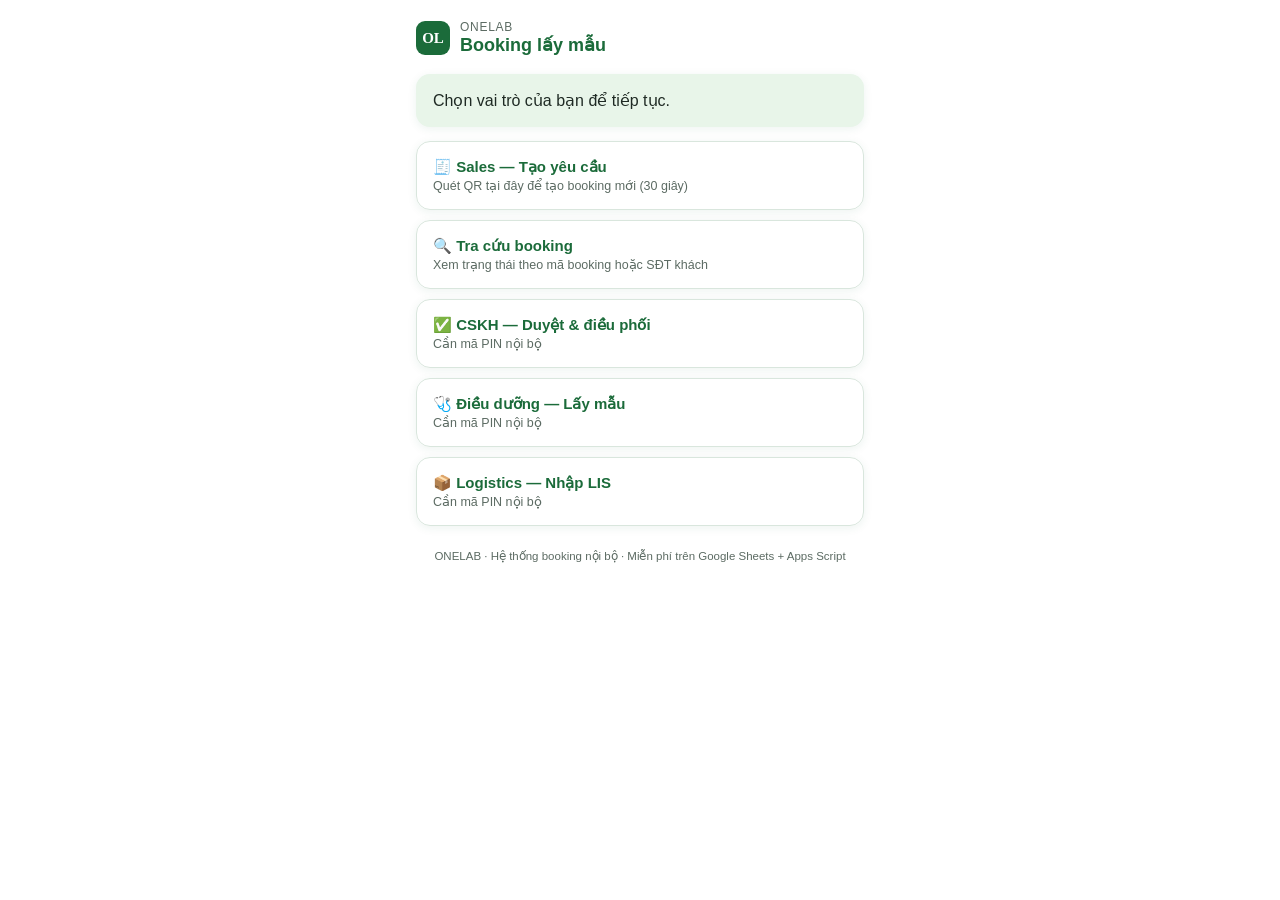
==== index.html @ 2a680d77 "Add files via upload" ====
<!DOCTYPE html>
<html lang="vi">
<head>
<meta charset="UTF-8">
<meta name="viewport" content="width=device-width, initial-scale=1, maximum-scale=1">
<title>ONELAB — Hệ thống booking lấy mẫu</title>
<link rel="stylesheet" href="style.css">
</head>
<body>
<div class="wrap">
  <div class="topbar">
    <div class="logo-dot">OL</div>
    <div>
      <div class="brandname">ONELAB</div>
      <div class="pagetitle">Booking lấy mẫu</div>
    </div>
  </div>

  <div class="card mint">Chọn vai trò của bạn để tiếp tục.</div>

  <div class="role-grid">
    <a class="role-card" href="sales.html">
      <div class="rtitle">🧾 Sales — Tạo yêu cầu</div>
      <div class="rdesc">Quét QR tại đây để tạo booking mới (30 giây)</div>
    </a>
    <a class="role-card" href="tra-cuu.html">
      <div class="rtitle">🔍 Tra cứu booking</div>
      <div class="rdesc">Xem trạng thái theo mã booking hoặc SĐT khách</div>
    </a>
    <a class="role-card" href="cskh.html">
      <div class="rtitle">✅ CSKH — Duyệt &amp; điều phối</div>
      <div class="rdesc">Cần mã PIN nội bộ</div>
    </a>
    <a class="role-card" href="dieu-duong.html">
      <div class="rtitle">🩺 Điều dưỡng — Lấy mẫu</div>
      <div class="rdesc">Cần mã PIN nội bộ</div>
    </a>
    <a class="role-card" href="logistics.html">
      <div class="rtitle">📦 Logistics — Nhập LIS</div>
      <div class="rdesc">Cần mã PIN nội bộ</div>
    </a>
  </div>

  <div class="footer-note">ONELAB · Hệ thống booking nội bộ · Miễn phí trên Google Sheets + Apps Script</div>
</div>
</body>
</html>
---- style.css ----
:root {
  --green-dark: #1B6B3A;
  --green-accent: #4CAF82;
  --mint: #E8F5E9;
  --hcm-blue: #1565C0;
  --hn-orange: #EF6C00;
  --text: #1F2A24;
  --muted: #5C6B63;
  --border: #D9E6DD;
  --danger: #C0392B;
  --radius: 14px;
  --shadow: 0 2px 10px rgba(27,107,58,0.08);
}

* { box-sizing: border-box; }

body {
  margin: 0;
  background: #FFFFFF;
  color: var(--text);
  font-family: Calibri, "Segoe UI", -apple-system, Roboto, Arial, sans-serif;
  -webkit-font-smoothing: antialiased;
}

h1, h2, h3 {
  font-family: Cambria, Georgia, "Times New Roman", serif;
  color: var(--green-dark);
  margin: 0 0 6px;
}

.wrap {
  max-width: 480px;
  margin: 0 auto;
  padding: 20px 16px 40px;
  min-height: 100vh;
}

.topbar {
  display: flex;
  align-items: center;
  gap: 10px;
  margin-bottom: 18px;
}
.topbar .logo-dot {
  width: 34px; height: 34px;
  border-radius: 9px;
  background: var(--green-dark);
  color: #fff;
  display: flex; align-items: center; justify-content: center;
  font-family: Cambria, serif;
  font-weight: 700;
  font-size: 15px;
  flex-shrink: 0;
}
.topbar .brandname {
  font-size: 12px;
  letter-spacing: 0.06em;
  color: var(--muted);
  text-transform: uppercase;
}
.topbar .pagetitle {
  font-size: 18px;
  font-weight: 700;
  color: var(--green-dark);
}

.card {
  background: #fff;
  border: 1px solid var(--border);
  border-radius: var(--radius);
  padding: 16px;
  box-shadow: var(--shadow);
  margin-bottom: 14px;
}
.card.mint { background: var(--mint); border-color: transparent; }

label {
  display: block;
  font-size: 13px;
  font-weight: 600;
  color: var(--text);
  margin: 14px 0 6px;
}
label.first { margin-top: 0; }

input, select, textarea {
  width: 100%;
  padding: 12px 12px;
  border-radius: 10px;
  border: 1.5px solid var(--border);
  font-size: 15px;
  font-family: inherit;
  background: #fff;
  color: var(--text);
}
input:focus, select:focus, textarea:focus {
  outline: none;
  border-color: var(--green-accent);
}

.hint { font-size: 12px; color: var(--muted); margin-top: 4px; }

.priority-row { display: flex; gap: 8px; margin-top: 8px; }
.priority-row label.chip {
  flex: 1;
  margin: 0;
  text-align: center;
  padding: 10px 6px;
  border-radius: 10px;
  border: 1.5px solid var(--border);
  font-size: 13px;
  font-weight: 600;
  color: var(--muted);
  cursor: pointer;
}
.priority-row input[type=radio] { display: none; }
.priority-row input[type=radio]:checked + span,
.priority-row label.chip.active {
  color: #fff;
}
.priority-row label.chip:has(input:checked) {
  background: var(--danger);
  border-color: var(--danger);
  color: #fff;
}

button.btn {
  width: 100%;
  padding: 14px;
  border: none;
  border-radius: 12px;
  background: var(--green-dark);
  color: #fff;
  font-size: 16px;
  font-weight: 700;
  font-family: inherit;
  cursor: pointer;
  margin-top: 18px;
}
button.btn:active { background: #154f2c; }
button.btn.secondary {
  background: #fff;
  color: var(--green-dark);
  border: 1.5px solid var(--green-dark);
}
button.btn.danger {
  background: #fff;
  color: var(--danger);
  border: 1.5px solid var(--danger);
}
button.btn:disabled { opacity: 0.5; }

.footer-note {
  text-align: center;
  font-size: 11.5px;
  color: var(--muted);
  margin-top: 22px;
  line-height: 1.5;
}

.badge {
  display: inline-block;
  padding: 4px 10px;
  border-radius: 999px;
  font-size: 12px;
  font-weight: 700;
}
.badge.st-0 { background: #FDEAE8; color: var(--danger); }
.badge.st-1, .badge.st-2 { background: #FFF3E0; color: var(--hn-orange); }
.badge.st-3, .badge.st-4, .badge.st-5 { background: #E3F2FD; color: var(--hcm-blue); }
.badge.st-6, .badge.st-7 { background: var(--mint); color: var(--green-dark); }
.badge.st-8 { background: var(--green-dark); color: #fff; }

.steps {
  display: flex;
  flex-direction: column;
  gap: 0;
  margin: 16px 0 4px;
}
.step {
  display: flex;
  gap: 12px;
  position: relative;
  padding-bottom: 18px;
}
.step:last-child { padding-bottom: 0; }
.step .dot {
  width: 22px; height: 22px;
  border-radius: 50%;
  background: var(--border);
  color: var(--muted);
  font-size: 11px;
  font-weight: 700;
  display: flex; align-items: center; justify-content: center;
  flex-shrink: 0;
  z-index: 1;
}
.step.done .dot { background: var(--green-dark); color: #fff; }
.step.current .dot { background: var(--hn-orange); color: #fff; }
.step:not(:last-child)::before {
  content: "";
  position: absolute;
  left: 10.5px; top: 22px; bottom: 0;
  width: 2px;
  background: var(--border);
}
.step.done:not(:last-child)::before { background: var(--green-dark); }
.step .steplabel { font-size: 13.5px; font-weight: 600; }
.step .stepmeta { font-size: 12px; color: var(--muted); margin-top: 1px; }

.role-grid { display: grid; grid-template-columns: 1fr; gap: 10px; }
.role-card {
  display: block;
  text-decoration: none;
  padding: 16px;
  border-radius: var(--radius);
  border: 1px solid var(--border);
  box-shadow: var(--shadow);
  color: var(--text);
}
.role-card .rtitle { font-weight: 700; color: var(--green-dark); font-size: 15px; }
.role-card .rdesc { font-size: 12.5px; color: var(--muted); margin-top: 2px; }

.msg { padding: 12px; border-radius: 10px; font-size: 13.5px; margin-top: 10px; }
.msg.ok { background: var(--mint); color: var(--green-dark); }
.msg.err { background: #FDEAE8; color: var(--danger); }

.qbtn-row { display: flex; gap: 8px; }
.qbtn-row button { flex: 1; }

.list-item {
  border: 1px solid var(--border);
  border-radius: 12px;
  padding: 12px;
  margin-bottom: 10px;
}
.list-item .top-row { display: flex; justify-content: space-between; align-items: center; }
.list-item .code { font-weight: 700; color: var(--green-dark); font-size: 14px; }
.list-item .meta { font-size: 12.5px; color: var(--muted); margin-top: 4px; }

.confirm-row {
  display: flex;
  justify-content: space-between;
  gap: 10px;
  padding: 7px 0;
  border-bottom: 1px solid var(--border);
  font-size: 13.5px;
}
.confirm-row:last-child { border-bottom: none; }
.confirm-row span { color: var(--muted); flex-shrink: 0; }
.confirm-row strong { text-align: right; font-weight: 600; }
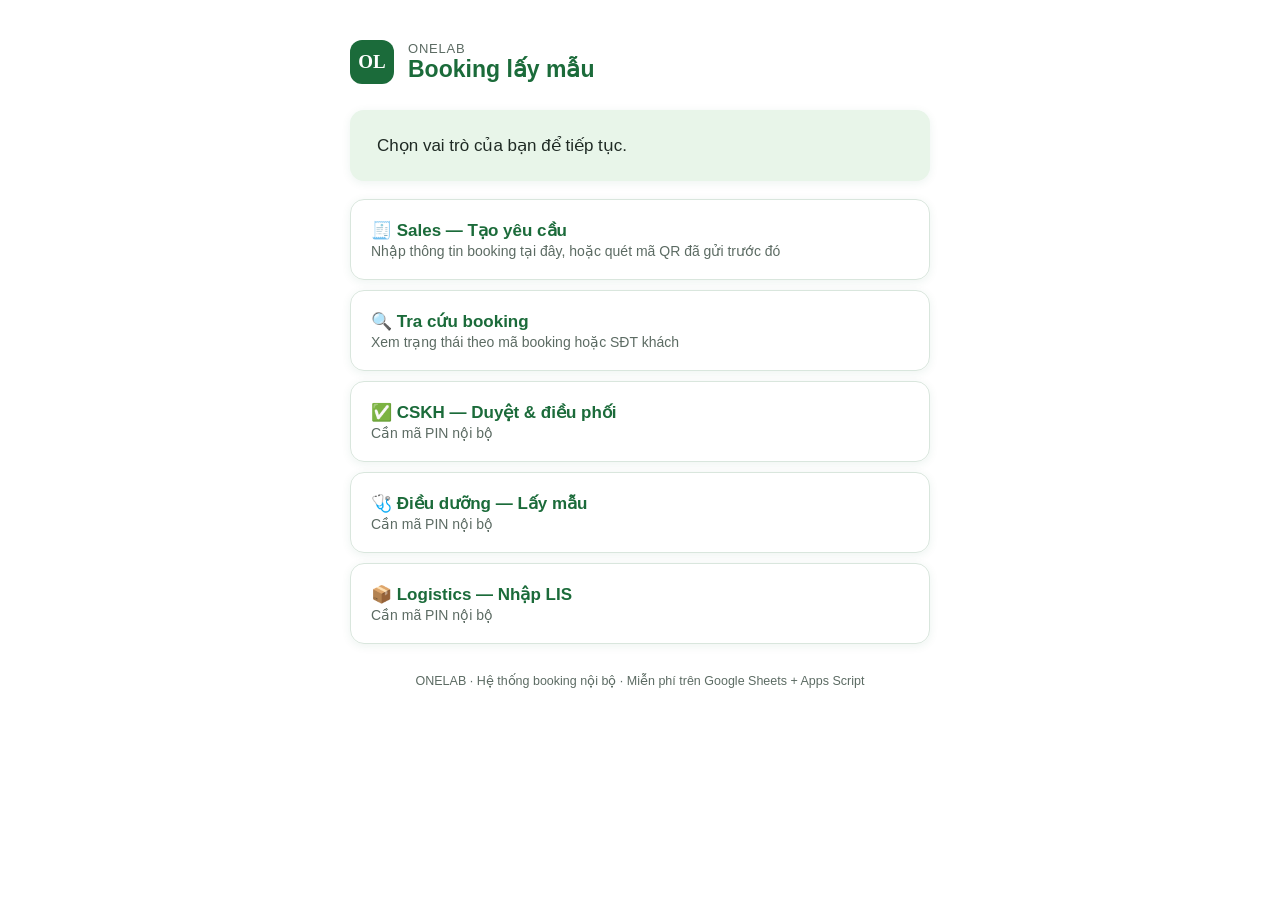
==== commit 935e951c: "Add files via upload" ====
--- a/index.html
+++ b/index.html
@@ -21,7 +21,7 @@
   <div class="role-grid">
     <a class="role-card" href="sales.html">
       <div class="rtitle">🧾 Sales — Tạo yêu cầu</div>
-      <div class="rdesc">Quét QR tại đây để tạo booking mới (30 giây)</div>
+      <div class="rdesc">Nhập thông tin booking tại đây, hoặc quét mã QR đã gửi trước đó</div>
     </a>
     <a class="role-card" href="tra-cuu.html">
       <div class="rtitle">🔍 Tra cứu booking</div>
--- a/style.css
+++ b/style.css
@@ -249,3 +249,131 @@
 .confirm-row:last-child { border-bottom: none; }
 .confirm-row span { color: var(--muted); flex-shrink: 0; }
 .confirm-row strong { text-align: right; font-weight: 600; }
+
+.test-suggestions {
+  display: none;
+  position: absolute;
+  top: calc(100% + 4px);
+  left: 0; right: 0;
+  background: #fff;
+  border: 1.5px solid var(--green-accent);
+  border-radius: 10px;
+  max-height: 220px;
+  overflow-y: auto;
+  z-index: 20;
+  box-shadow: 0 6px 18px rgba(27,107,58,0.15);
+}
+.suggestion-item {
+  padding: 10px 14px;
+  font-size: 13.5px;
+  color: var(--text);
+  cursor: pointer;
+  border-bottom: 1px solid var(--border);
+  display: flex;
+  justify-content: space-between;
+  align-items: center;
+  gap: 10px;
+}
+.suggestion-price {
+  color: var(--green-dark);
+  font-weight: 700;
+  font-size: 12px;
+  white-space: nowrap;
+}
+.suggestion-item:last-child { border-bottom: none; }
+.suggestion-item:hover, .suggestion-item:active { background: var(--mint); }
+.suggestion-empty {
+  padding: 10px 14px;
+  font-size: 12.5px;
+  color: var(--muted);
+  font-style: italic;
+}
+
+.selected-tests {
+  display: flex;
+  flex-wrap: wrap;
+  gap: 8px;
+  margin-top: 10px;
+}
+.test-chip {
+  display: inline-flex;
+  align-items: center;
+  gap: 6px;
+  background: var(--mint);
+  color: var(--green-dark);
+  border-radius: 999px;
+  padding: 6px 8px 6px 12px;
+  font-size: 12.5px;
+  font-weight: 600;
+}
+.chip-x {
+  cursor: pointer;
+  font-weight: 700;
+  width: 18px; height: 18px;
+  border-radius: 50%;
+  background: var(--green-dark);
+  color: #fff;
+  display: inline-flex;
+  align-items: center;
+  justify-content: center;
+  font-size: 12px;
+  line-height: 1;
+}
+.chip-x:hover { background: var(--danger); }
+
+/* ===== MÀN HÌNH MÁY TÍNH (desktop) — phóng to chữ + mở rộng khung cho dễ đọc ===== */
+@media (min-width: 720px) {
+  body { font-size: 17px; }
+  .wrap { max-width: 660px; padding: 40px 40px 70px; }
+
+  .topbar { gap: 14px; margin-bottom: 26px; }
+  .topbar .logo-dot { width: 44px; height: 44px; border-radius: 12px; font-size: 19px; }
+  .topbar .brandname { font-size: 13px; }
+  .topbar .pagetitle { font-size: 23px; }
+
+  h1, h2, h3 { font-size: 1.2em; }
+  .card { padding: 24px 26px; margin-bottom: 18px; }
+
+  label { font-size: 15.5px; margin: 18px 0 8px; }
+  input, select, textarea {
+    padding: 14px 16px;
+    font-size: 16.5px;
+    border-radius: 12px;
+  }
+  textarea { min-height: 70px; }
+
+  .hint { font-size: 13.5px; }
+  .priority-row label.chip { padding: 13px 8px; font-size: 14.5px; }
+
+  button.btn { padding: 16px; font-size: 17px; border-radius: 14px; margin-top: 22px; }
+
+  .badge { font-size: 13px; padding: 5px 13px; }
+
+  .steps { margin: 20px 0 6px; }
+  .step { gap: 16px; padding-bottom: 22px; }
+  .step .dot { width: 26px; height: 26px; font-size: 13px; }
+  .step:not(:last-child)::before { left: 12.5px; top: 26px; }
+  .step .steplabel { font-size: 15.5px; }
+  .step .stepmeta { font-size: 13.5px; }
+
+  .role-card { padding: 20px; }
+  .role-card .rtitle { font-size: 17px; }
+  .role-card .rdesc { font-size: 14px; }
+
+  .msg { padding: 14px 16px; font-size: 15px; }
+
+  .list-item { padding: 16px; }
+  .list-item .code { font-size: 16px; }
+  .list-item .meta { font-size: 13.5px; }
+
+  .confirm-row { padding: 9px 0; font-size: 15px; }
+
+  .suggestion-item { padding: 13px 16px; font-size: 15px; }
+  .suggestion-price { font-size: 13.5px; }
+  .suggestion-empty { padding: 13px 16px; font-size: 14px; }
+
+  .test-chip { font-size: 14px; padding: 8px 10px 8px 14px; }
+  .chip-x { width: 20px; height: 20px; font-size: 13px; }
+
+  .footer-note { font-size: 12.5px; margin-top: 28px; }
+}
